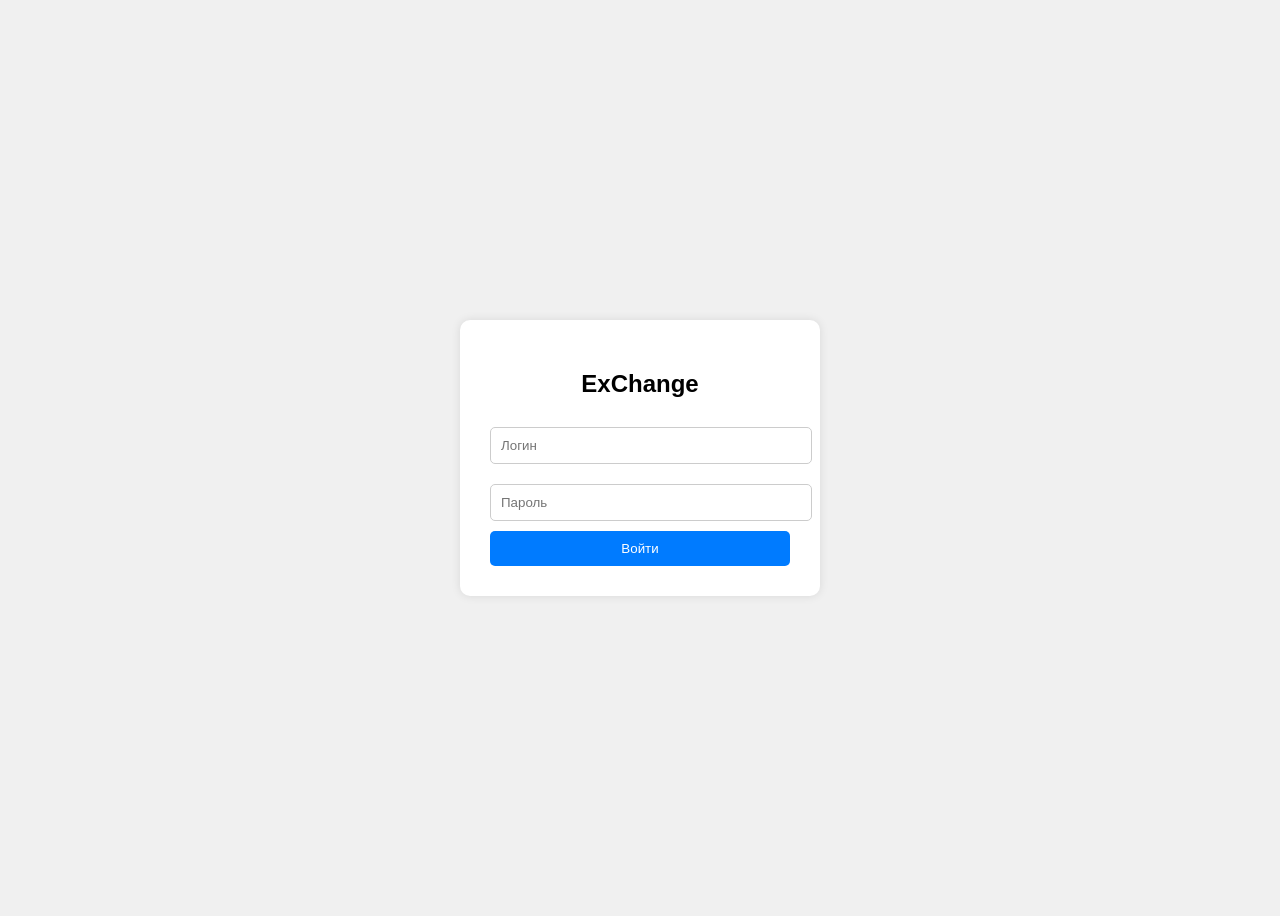
==== src/main/webapp/login.html @ 0d5eab75 "replace jsp with html login" ====
<!DOCTYPE html>
<html>
<head>
    <meta charset="UTF-8">
    <title>ExChange - Вход</title>
    <style>
        body {
            font-family: Arial, sans-serif;
            display: flex;
            justify-content: center;
            align-items: center;
            height: 100vh;
            background-color: #f0f0f0;
        }
        .login-box {
            background: white;
            padding: 30px;
            border-radius: 10px;
            box-shadow: 0 0 10px rgba(0,0,0,0.1);
            width: 300px;
        }
        h2 { text-align: center; }
        input {
            width: 100%;
            padding: 10px;
            margin: 10px 0;
            border: 1px solid #ccc;
            border-radius: 5px;
        }
        button {
            width: 100%;
            padding: 10px;
            background: #007bff;
            color: white;
            border: none;
            border-radius: 5px;
            cursor: pointer;
        }
        .error {
            color: red;
            text-align: center;
        }
    </style>
</head>
<body>
<div class="login-box">
    <h2>ExChange</h2>
    <form method="post" action="/auth">
        <input type="text" name="login" placeholder="Логин" required>
        <input type="password" name="password" placeholder="Пароль" required>
        <button type="submit">Войти</button>
        <div id="errorMsg" class="error"></div>
    </form>
</div>

<script>
    // Показываем ошибку из URL параметра
    const urlParams = new URLSearchParams(window.location.search);
    const error = urlParams.get('error');
    if (error) {
        document.getElementById('errorMsg').innerText = decodeURIComponent(error);
    }
</script>
</body>
</html>
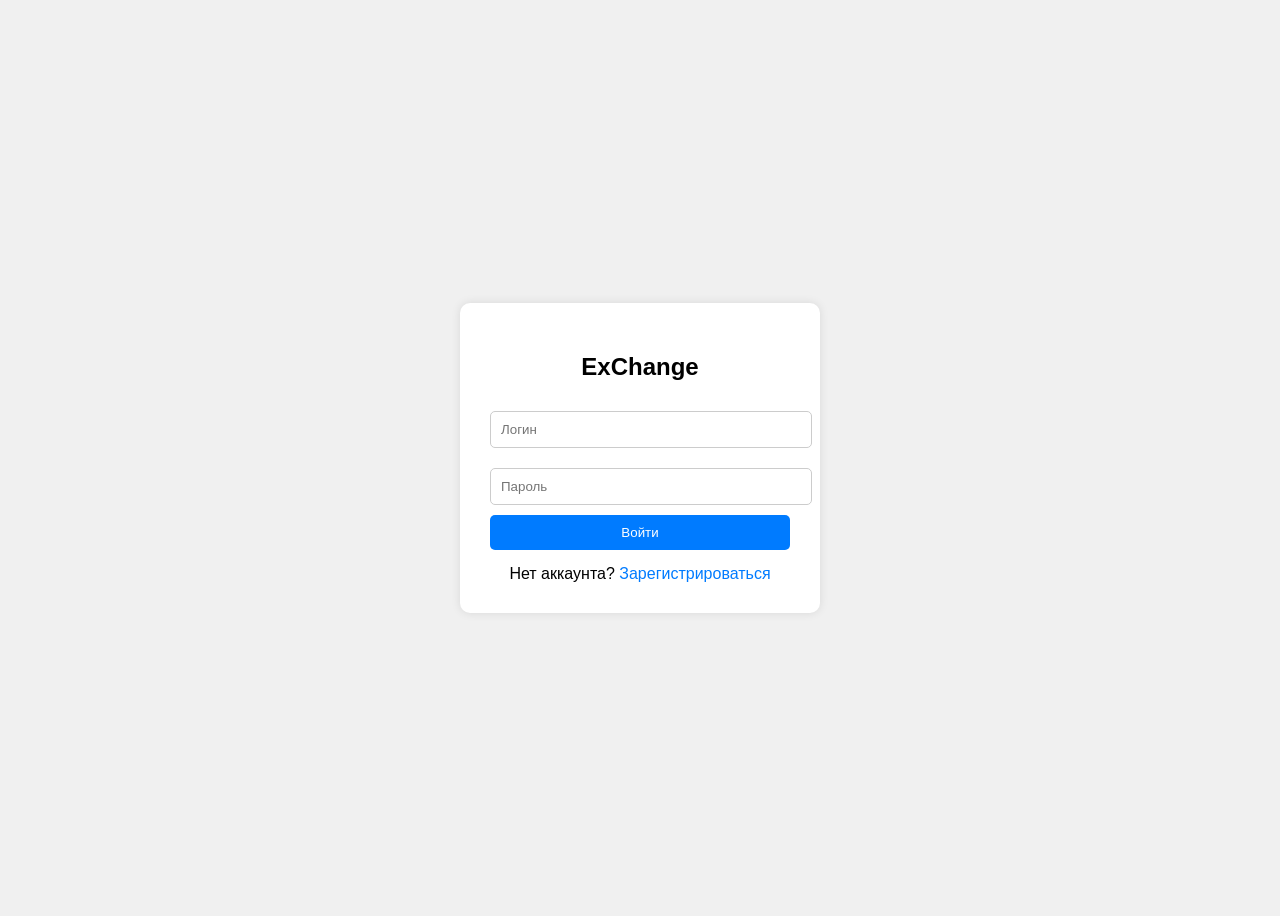
==== commit d52e9979: "add registration link to login page" ====
--- a/src/main/webapp/login.html
+++ b/src/main/webapp/login.html
@@ -40,6 +40,17 @@
             color: red;
             text-align: center;
         }
+                .login-link {
+            text-align: center;
+            margin-top: 15px;
+        }
+        .login-link a {
+            color: #007bff;
+            text-decoration: none;
+        }
+        .login-link a:hover {
+            text-decoration: underline;
+        }
     </style>
 </head>
 <body>
@@ -51,8 +62,9 @@
         <button type="submit">Войти</button>
         <div id="errorMsg" class="error"></div>
     </form>
-</div>
-
+    <div class="login-link">
+        Нет аккаунта? <a href="/register">Зарегистрироваться</a>
+    </div>
 <script>
     // Показываем ошибку из URL параметра
     const urlParams = new URLSearchParams(window.location.search);
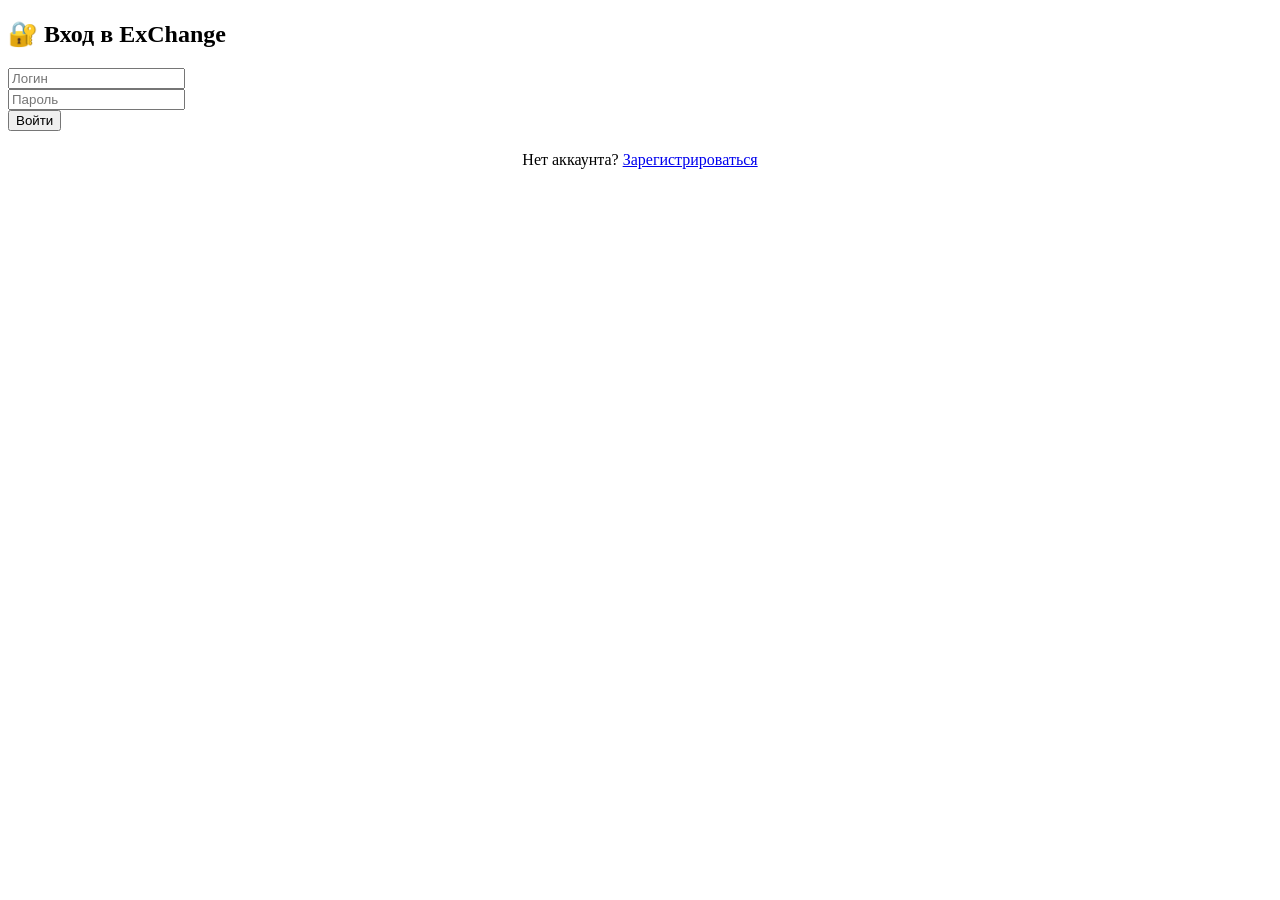
==== commit f51cad00: "apply CSS to login page" ====
--- a/src/main/webapp/login.html
+++ b/src/main/webapp/login.html
@@ -3,74 +3,37 @@
 <head>
     <meta charset="UTF-8">
     <title>ExChange - Вход</title>
-    <style>
-        body {
-            font-family: Arial, sans-serif;
-            display: flex;
-            justify-content: center;
-            align-items: center;
-            height: 100vh;
-            background-color: #f0f0f0;
-        }
-        .login-box {
-            background: white;
-            padding: 30px;
-            border-radius: 10px;
-            box-shadow: 0 0 10px rgba(0,0,0,0.1);
-            width: 300px;
-        }
-        h2 { text-align: center; }
-        input {
-            width: 100%;
-            padding: 10px;
-            margin: 10px 0;
-            border: 1px solid #ccc;
-            border-radius: 5px;
-        }
-        button {
-            width: 100%;
-            padding: 10px;
-            background: #007bff;
-            color: white;
-            border: none;
-            border-radius: 5px;
-            cursor: pointer;
-        }
-        .error {
-            color: red;
-            text-align: center;
-        }
-                .login-link {
-            text-align: center;
-            margin-top: 15px;
-        }
-        .login-link a {
-            color: #007bff;
-            text-decoration: none;
-        }
-        .login-link a:hover {
-            text-decoration: underline;
-        }
-    </style>
+    <link rel="stylesheet" href="/css/style.css">
 </head>
 <body>
-<div class="login-box">
-    <h2>ExChange</h2>
-    <form method="post" action="/auth">
-        <input type="text" name="login" placeholder="Логин" required>
-        <input type="password" name="password" placeholder="Пароль" required>
-        <button type="submit">Войти</button>
-        <div id="errorMsg" class="error"></div>
-    </form>
-    <div class="login-link">
-        Нет аккаунта? <a href="/register">Зарегистрироваться</a>
+<div class="container auth-container">
+    <div class="card auth-card">
+        <h2>🔐 Вход в ExChange</h2>
+        <form method="post" action="/auth">
+            <div class="form-group">
+                <input type="text" name="login" placeholder="Логин" required>
+            </div>
+            <div class="form-group">
+                <input type="password" name="password" placeholder="Пароль" required>
+            </div>
+            <button type="submit">Войти</button>
+            <div id="errorMsg" class="error-message" style="margin-top: 15px;"></div>
+        </form>
+        <div class="login-link" style="text-align: center; margin-top: 20px;">
+            Нет аккаунта? <a href="/register">Зарегистрироваться</a>
+        </div>
     </div>
+</div>
 <script>
-    // Показываем ошибку из URL параметра
     const urlParams = new URLSearchParams(window.location.search);
     const error = urlParams.get('error');
+    const success = urlParams.get('success');
     if (error) {
         document.getElementById('errorMsg').innerText = decodeURIComponent(error);
+    }
+    if (success) {
+        document.getElementById('errorMsg').style.color = '#4CAF50';
+        document.getElementById('errorMsg').innerText = decodeURIComponent(success);
     }
 </script>
 </body>
